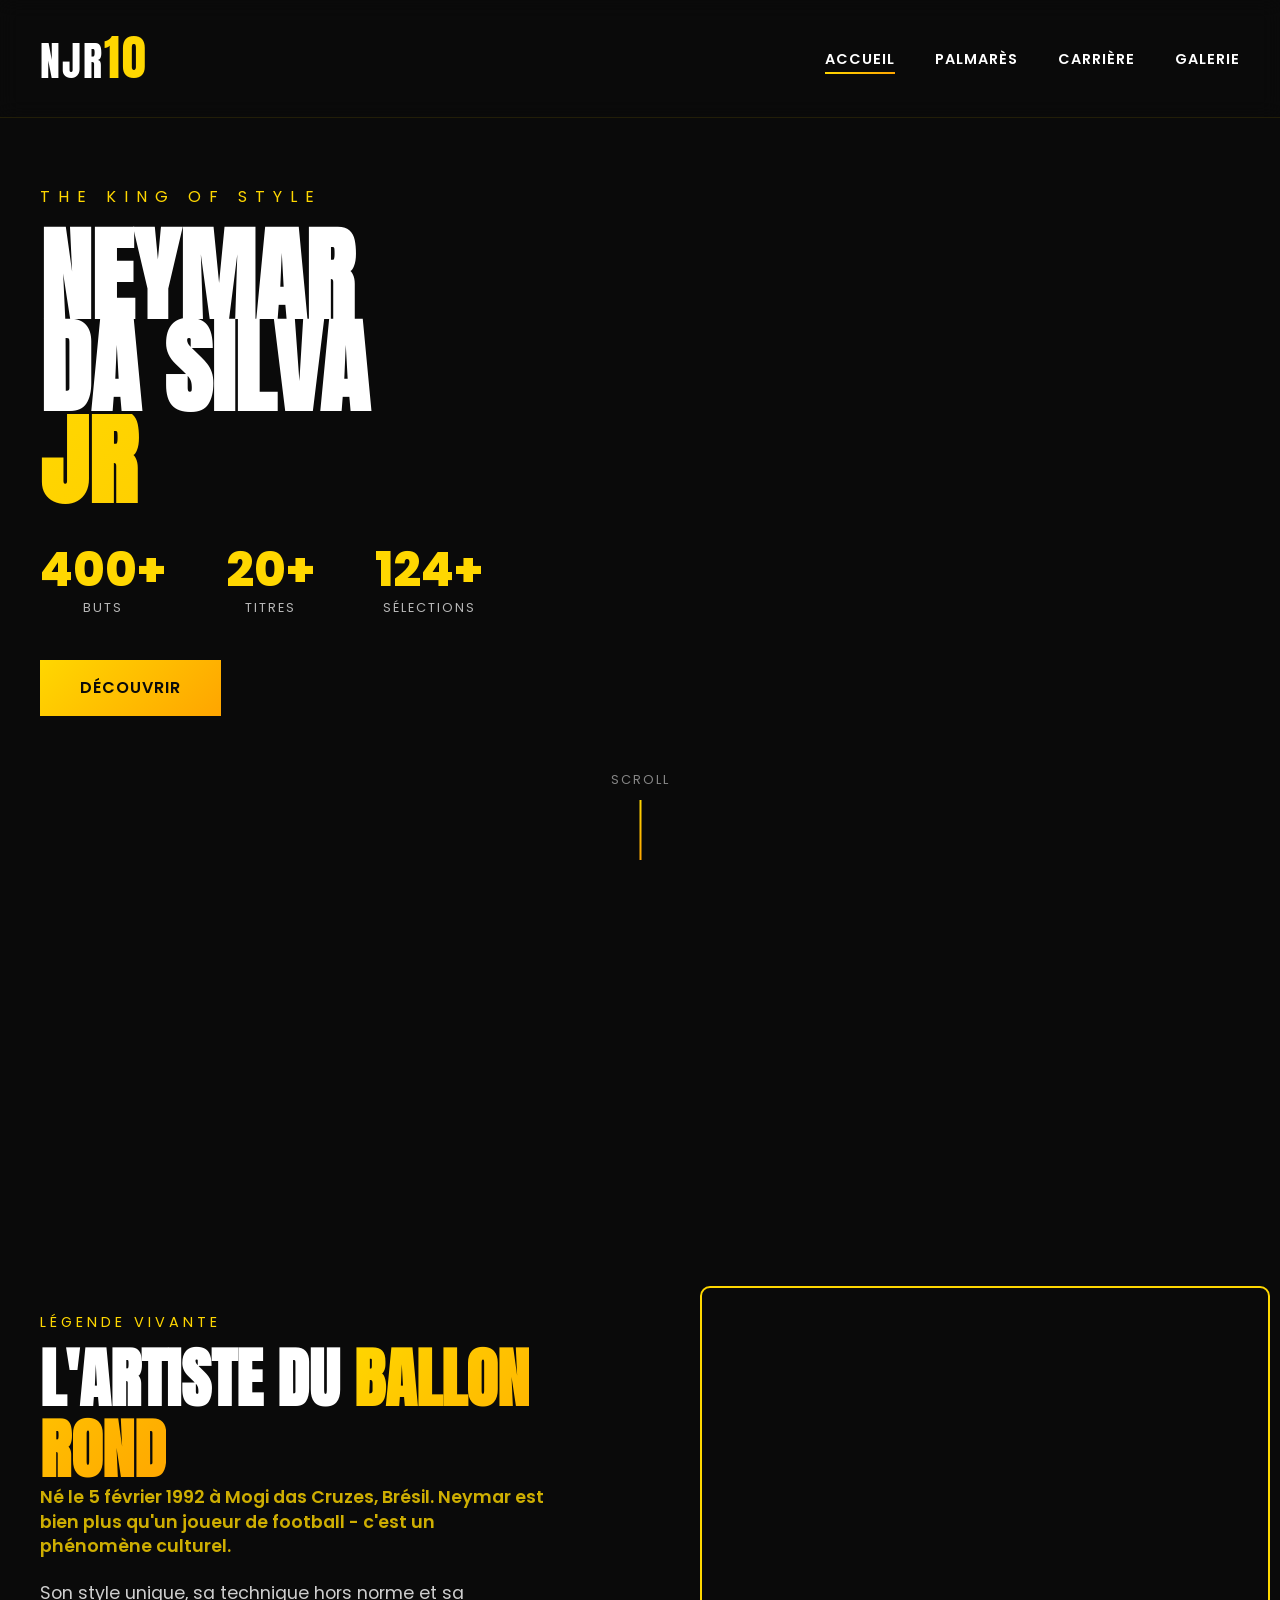
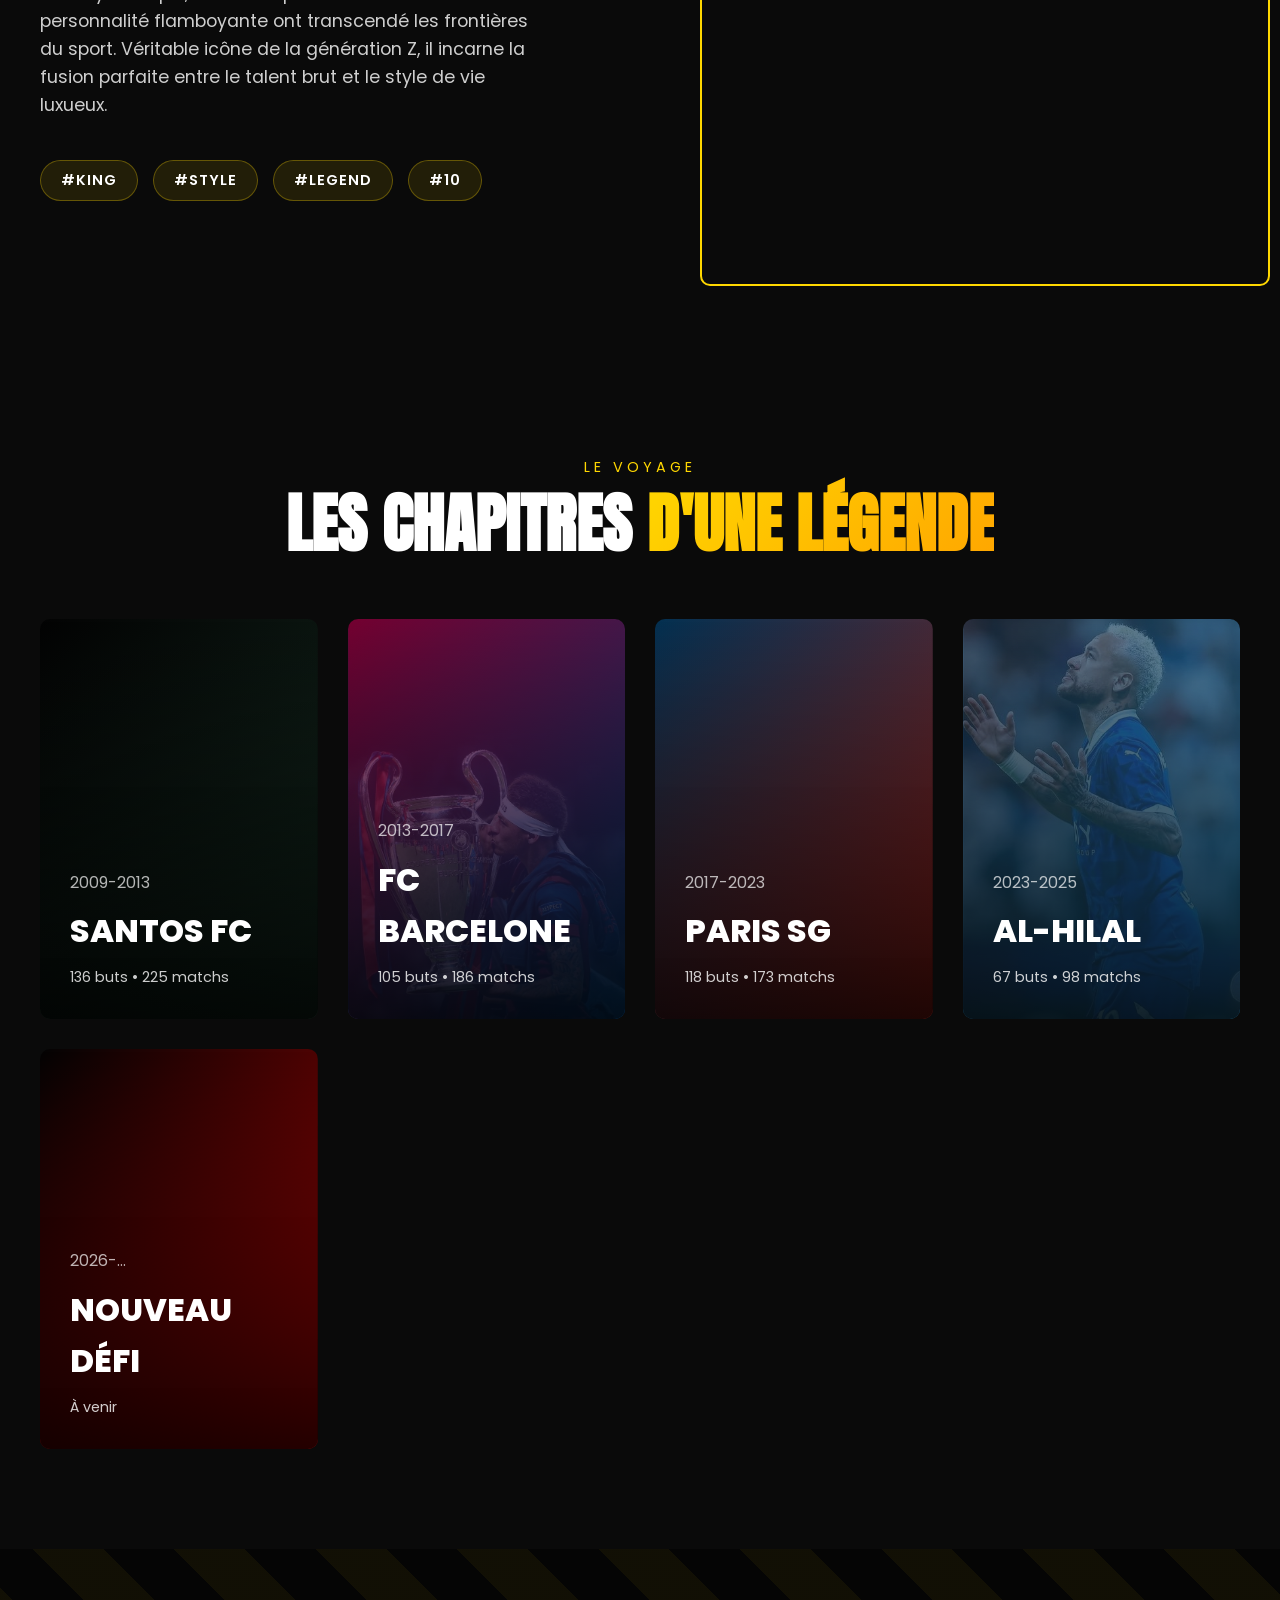
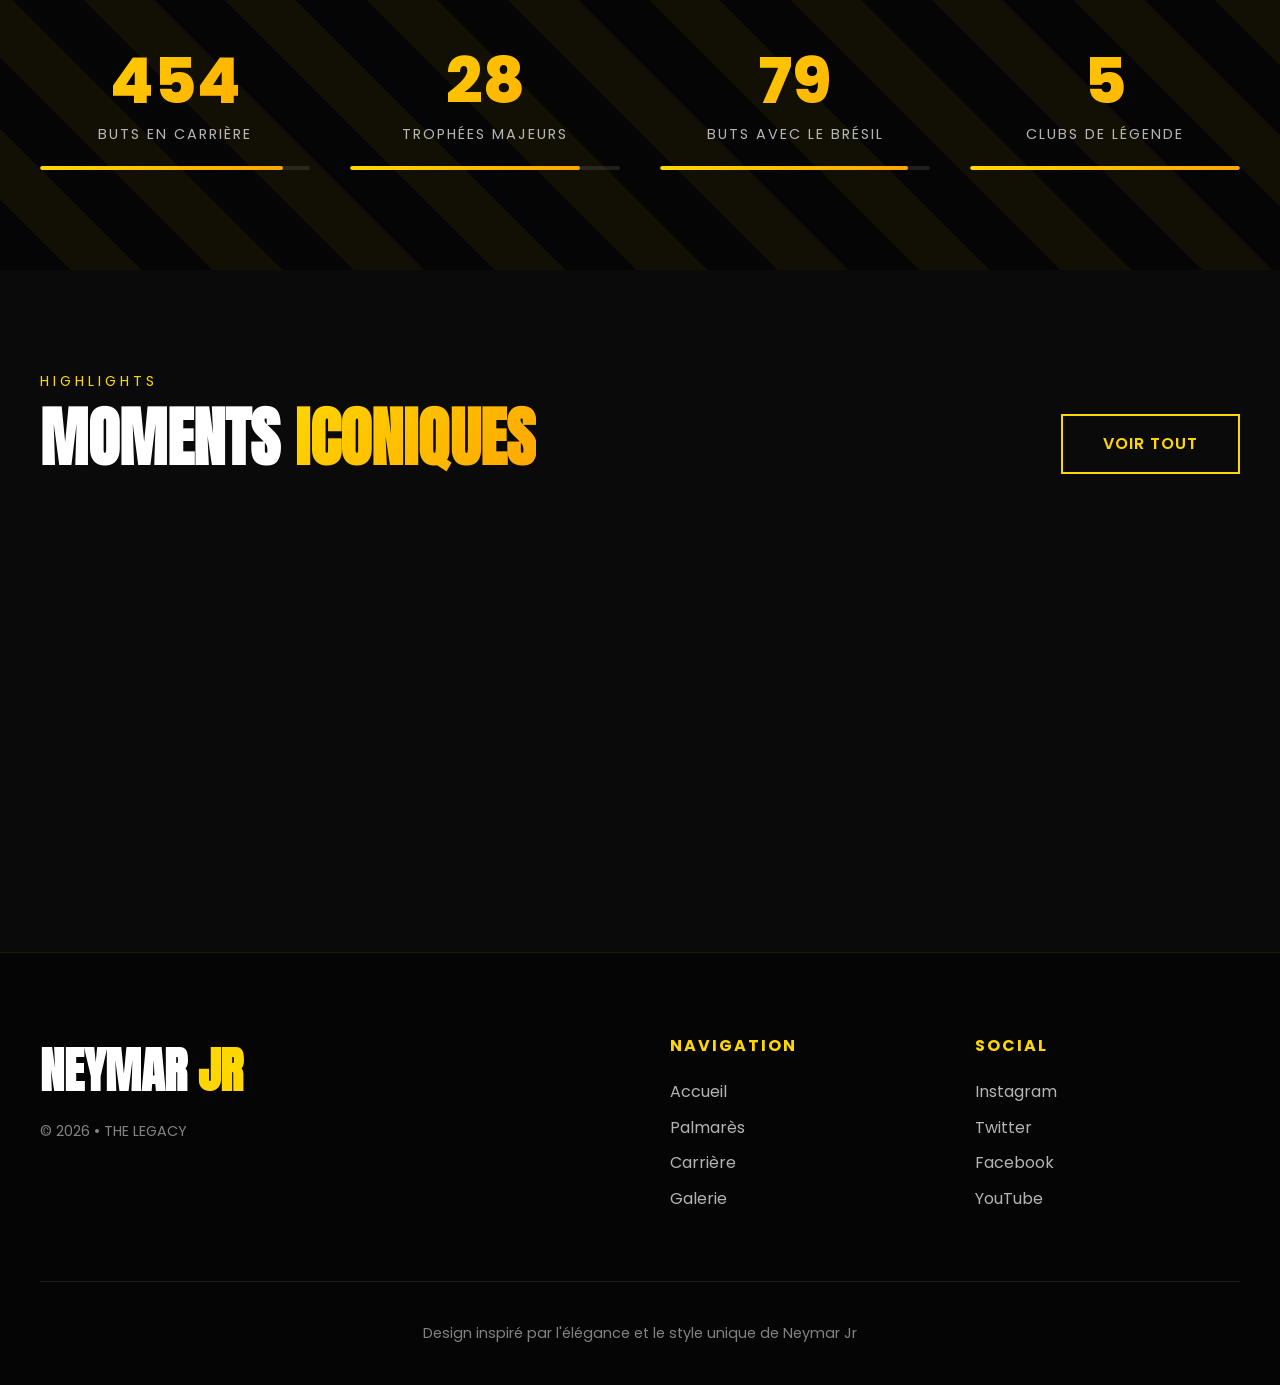
==== index.html @ 522ef713 "Add files via upload" ====
<!DOCTYPE html>
<html lang="fr">
<head>
    <meta charset="UTF-8">
    <meta name="viewport" content="width=device-width, initial-scale=1.0">
    <title>NEYMAR JR • THE LEGACY</title>
    <link rel="stylesheet" href="../css/style.css">
    <link href="https://fonts.googleapis.com/css2?family=Anton&family=Poppins:wght@300;400;600;700;800&display=swap" rel="stylesheet">
</head>
<body>
    <!-- Navigation -->
    <nav class="navbar">
        <div class="nav-container">
            <div class="logo">
                <a href="index.html">NJR<span>10</span></a>
            </div>
            <ul class="nav-menu">
                <li><a href="index.html" class="active">ACCUEIL</a></li>
                <li><a href="palmares.html">PALMARÈS</a></li>
                <li><a href="carriere.html">CARRIÈRE</a></li>
                <li><a href="galerie.html">GALERIE</a></li>
            </ul>
            <div class="menu-btn">
                <span></span>
                <span></span>
                <span></span>
            </div>
        </div>
    </nav>

    <!-- Hero Section -->
    <section class="hero">
        <div class="hero-overlay"></div>
        <!-- CHANGE ICI : mets ton image hero -->
        <div class="hero-image" style="background-image: url('media/neymarpics.jpg');"></div>
        <div class="hero-content">
            <span class="hero-pre-title">THE KING OF STYLE</span>
            <h1 class="hero-title">
                <span class="title-line">NEYMAR</span>
                <span class="title-line">DA SILVA</span>
                <span class="title-line gradient-text">JR</span>
            </h1>
            <div class="hero-stats">
                <div class="hero-stat">
                    <span class="hero-stat-number" data-target="400">0</span>
                    <span class="hero-stat-label">BUTS</span>
                </div>
                <div class="hero-stat">
                    <span class="hero-stat-number" data-target="20">0</span>
                    <span class="hero-stat-label">TITRES</span>
                </div>
                <div class="hero-stat">
                    <span class="hero-stat-number" data-target="124">0</span>
                    <span class="hero-stat-label">SÉLECTIONS</span>
                </div>
            </div>
            <a href="#biographie" class="btn btn-primary">DÉCOUVRIR</a>
        </div>
        <div class="scroll-indicator">
            <span>SCROLL</span>
            <div class="scroll-line"></div>
        </div>
    </section>
    <br></br>
     <br></br>
      <br></br>
       <br></br>
        <br></br>

    <!-- Section Biographie -->
    <section id="biographie" class="section bio-section">
        <div class="container">
            <div class="bio-grid">
                <div class="bio-left">
                    <span class="section-subtitle">LÉGENDE VIVANTE</span>
                    <h2 class="section-title">L'ARTISTE DU <span class="gradient-text">BALLON ROND</span></h2>
                    <div class="bio-text">
                        <p class="highlight-text">Né le 5 février 1992 à Mogi das Cruzes, Brésil. Neymar est bien plus qu'un joueur de football - c'est un phénomène culturel.</p>
                        <p>Son style unique, sa technique hors norme et sa personnalité flamboyante ont transcendé les frontières du sport. Véritable icône de la génération Z, il incarne la fusion parfaite entre le talent brut et le style de vie luxueux.</p>
                    </div>
                    <div class="bio-tags">
                        <span>#KING</span>
                        <span>#STYLE</span>
                        <span>#LEGEND</span>
                        <span>#10</span>
                    </div>
                </div>
                <div class="bio-right">
                    <div class="bio-image-wrapper">
                        <!-- CHANGE ICI : mets ton image bio -->
                        <div class="bio-image" style="background-image: url('media/neytrophé.jpg');"></div>
                        <div class="bio-image-backdrop"></div>
                    </div>
                </div>
            </div>
        </div>
    </section>

    <!-- Section Clubs (mise à jour 2026) -->
    <section class="section clubs-section">
        <div class="container">
            <div class="section-header center">
                <span class="section-subtitle">LE VOYAGE</span>
                <h2 class="section-title">LES CHAPITRES <span class="gradient-text">D'UNE LÉGENDE</span></h2>
            </div>
            <div class="clubs-showcase">
                <!-- Santos (2009-2013) -->
                <div class="club-showcase-item">
                    <div class="club-card-3d">
                        <!-- CHANGE ICI : mets ton image santos -->
                        <div class="club-card-front" style="background-image: linear-gradient(135deg, rgba(0,0,0,0.7), rgba(26,59,43,0.7)), url('media/neysantos.jpg');">
                            <span class="club-year">2009-2013</span>
                            <h3>SANTOS FC</h3>
                            <span class="club-stats">136 buts • 225 matchs</span>
                        </div>
                        <div class="club-card-back">
                            <p>Révélation au Brésil, héritier de Pelé. 6 titres majeurs.</p>
                        </div>
                    </div>
                </div>
                <!-- Barcelone (2013-2017) -->
                <div class="club-showcase-item">
                    <div class="club-card-3d">
                        <!-- CHANGE ICI : mets ton image barca -->
                        <div class="club-card-front" style="background-image: linear-gradient(135deg, rgba(165,0,68,0.7), rgba(0,77,152,0.7)), url('media/neybarca.jpg');">
                            <span class="club-year">2013-2017</span>
                            <h3>FC BARCELONE</h3>
                            <span class="club-stats">105 buts • 186 matchs</span>
                        </div>
                        <div class="club-card-back">
                            <p>Le trio MSN avec Messi et Suárez. Ligue des Champions 2015.</p>
                        </div>
                    </div>
                </div>
                <!-- PSG (2017-2023) -->
                <div class="club-showcase-item">
                    <div class="club-card-3d">
                        <!-- CHANGE ICI : mets ton image psg -->
                        <div class="club-card-front" style="background-image: linear-gradient(135deg, rgba(0,65,112,0.7), rgba(218,41,28,0.7)), url('media/neypsg.jpg');">
                            <span class="club-year">2017-2023</span>
                            <h3>PARIS SG</h3>
                            <span class="club-stats">118 buts • 173 matchs</span>
                        </div>
                        <div class="club-card-back">
                            <p>Recordman de buts du club. 5 titres de champion.</p>
                        </div>
                    </div>
                </div>
                <!-- Al-Hilal (2023-2025) -->
                <div class="club-showcase-item">
                    <div class="club-card-3d">
                        <!-- CHANGE ICI : mets ton image al-hilal -->
                        <div class="club-card-front" style="background-image: linear-gradient(135deg, rgba(30,43,60,0.7), rgba(45,156,219,0.7)), url('media/neyalhilal.jpg');">
                            <span class="club-year">2023-2025</span>
                            <h3>AL-HILAL</h3>
                            <span class="club-stats">67 buts • 98 matchs</span>
                        </div>
                        <div class="club-card-back">
                            <p>Champion d'Arabie Saoudite. Record de passes décisives.</p>
                        </div>
                    </div>
                </div>
                <!-- Nouveau club 2026 (à modifier selon où il est) -->
                <div class="club-showcase-item">
                    <div class="club-card-3d">
                        <!-- CHANGE ICI : mets l'image de son nouveau club -->
                        <div class="club-card-front" style="background-image: linear-gradient(135deg, rgba(0,0,0,0.7), rgba(255,0,0,0.7)), url('media/neySantosmtn.jpg');">
                            <span class="club-year">2026-...</span>
                            <h3>NOUVEAU DÉFI</h3>
                            <span class="club-stats">À venir</span>
                        </div>
                        <div class="club-card-back">
                            <p>Nouveau chapitre dans la légende.</p>
                        </div>
                    </div>
                </div>
            </div>
        </div>
    </section>

    <!-- Section Stats (mise à jour 2026) -->
    <section class="section stats-section">
        <div class="stats-background"></div>
        <div class="container">
            <div class="stats-grid">
                <div class="stats-item">
                    <span class="stats-number">454+</span>
                    <span class="stats-label">BUTS EN CARRIÈRE</span>
                    <div class="stats-progress">
                        <div class="progress-bar" style="width: 90%"></div>
                    </div>
                </div>
                <div class="stats-item">
                    <span class="stats-number">28</span>
                    <span class="stats-label">TROPHÉES MAJEURS</span>
                    <div class="stats-progress">
                        <div class="progress-bar" style="width: 85%"></div>
                    </div>
                </div>
                <div class="stats-item">
                    <span class="stats-number">79</span>
                    <span class="stats-label">BUTS AVEC LE BRÉSIL</span>
                    <div class="stats-progress">
                        <div class="progress-bar" style="width: 92%"></div>
                    </div>
                </div>
                <div class="stats-item">
                    <span class="stats-number">5</span>
                    <span class="stats-label">CLUBS DE LÉGENDE</span>
                    <div class="stats-progress">
                        <div class="progress-bar" style="width: 100%"></div>
                    </div>
                </div>
            </div>
        </div>
    </section>

    <!-- Section Instagram -->
<section class="section instagram-section">
    <div class="container">
        <div class="section-header between">
            <div>
                <span class="section-subtitle">HIGHLIGHTS</span>
                <h2 class="section-title">MOMENTS <span class="gradient-text">ICONIQUES</span></h2>
            </div>
            <a href="#" class="btn btn-outline">VOIR TOUT</a>
        </div>
    </div>
    <div class="instagram-feed">
        <!-- CHANGE ICI : mets tes 4 vidéos -->
        <div class="insta-item">
            <video class="insta-video" loop muted autoplay playsinline>
                <source src="media/neypuskasgoal.mp4" type="video/mp4">
            </video>
            <div class="insta-overlay">
                <span>❤️ 3.2M</span>
            </div>
        </div>
        <div class="insta-item">
            <video class="insta-video" loop muted autoplay playsinline>
                <source src="media/neySantosskills.mp4" type="video/mp4">
            </video>
            <div class="insta-overlay">
                <span>❤️ 4.1M</span>
            </div>
        </div>
        <div class="insta-item">
            <video class="insta-video" loop muted autoplay playsinline>
                <source src="media/neyskill.mp4" type="video/mp4">
            </video>
            <div class="insta-overlay">
                <span>❤️ 2.8M</span>
            </div>
        </div>
        <div class="insta-item">
            <video class="insta-video" loop muted autoplay playsinline>
                <source src="media/neyfin.mp4" type="video/mp4">
            </video>
            <div class="insta-overlay">
                <span>❤️ 5.2M</span>
            </div>
        </div>
    </div>
</section>

    <!-- Footer -->
    <footer class="footer">
        <div class="container">
            <div class="footer-top">
                <div class="footer-logo">
                    <h2>NEYMAR <span>JR</span></h2>
                    <p>© 2026 • THE LEGACY</p>
                </div>
                <div class="footer-links">
                    <div class="footer-col">
                        <h4>NAVIGATION</h4>
                        <ul>
                            <li><a href="index.html">Accueil</a></li>
                            <li><a href="pages/palmares.html">Palmarès</a></li>
                            <li><a href="pages/carriere.html">Carrière</a></li>
                            <li><a href="pages/galerie.html">Galerie</a></li>
                        </ul>
                    </div>
                    <div class="footer-col">
                        <h4>SOCIAL</h4>
                        <ul>
                            <li><a href="https://www.instagram.com/neymarjr/">Instagram</a></li>
                            <li><a href="#">Twitter</a></li>
                            <li><a href="#">Facebook</a></li>
                            <li><a href="#">YouTube</a></li>
                        </ul>
                    </div>
                </div>
            </div>
            <div class="footer-bottom">
                <p>Design inspiré par l'élégance et le style unique de Neymar Jr</p>
            </div>
        </div>
    </footer>

    <script src="../js/script.js"></script>
</body>
</html>
---- css/style.css ----
/* Reset et variables */
* {
    margin: 0;
    padding: 0;
    box-sizing: border-box;
}

:root {
    --primary: #FFD700;
    --primary-dark: #CCB000;
    --secondary: #1a1a1a;
    --dark: #0a0a0a;
    --darker: #050505;
    --light: #ffffff;
    --gray: #2a2a2a;
    --gradient-1: linear-gradient(135deg, #FFD700, #FFA500);
    --gradient-2: linear-gradient(135deg, #667eea, #764ba2);
    --gradient-3: linear-gradient(135deg, #f093fb, #f5576c);
    --font-primary: 'Anton', sans-serif;
    --font-secondary: 'Poppins', sans-serif;
    --transition: all 0.4s cubic-bezier(0.165, 0.84, 0.44, 1);
}

body {
    font-family: var(--font-secondary);
    background: var(--dark);
    color: var(--light);
    line-height: 1.6;
    overflow-x: hidden;
}

/* Navigation */
.navbar {
    position: fixed;
    top: 0;
    width: 100%;
    z-index: 1000;
    padding: 20px 0;
    background: rgba(10, 10, 10, 0.8);
    backdrop-filter: blur(10px);
    border-bottom: 1px solid rgba(255, 215, 0, 0.1);
}

.nav-container {
    max-width: 1400px;
    margin: 0 auto;
    padding: 0 40px;
    display: flex;
    justify-content: space-between;
    align-items: center;
}

.logo a {
    font-family: var(--font-primary);
    font-size: 2.5rem;
    text-decoration: none;
    color: var(--light);
    letter-spacing: 2px;
}

.logo span {
    color: var(--primary);
    font-size: 3rem;
}

.nav-menu {
    display: flex;
    gap: 40px;
    list-style: none;
}

.nav-menu a {
    color: var(--light);
    text-decoration: none;
    font-weight: 600;
    font-size: 0.9rem;
    letter-spacing: 1px;
    position: relative;
    padding: 5px 0;
}

.nav-menu a::before {
    content: '';
    position: absolute;
    bottom: 0;
    left: 0;
    width: 0;
    height: 2px;
    background: var(--gradient-1);
    transition: var(--transition);
}

.nav-menu a:hover::before,
.nav-menu a.active::before {
    width: 100%;
}

.menu-btn {
    display: none;
    flex-direction: column;
    cursor: pointer;
}

.menu-btn span {
    width: 30px;
    height: 3px;
    background: var(--primary);
    margin: 3px 0;
    transition: var(--transition);
}

/* Hero Section */
.hero {
    height: 100vh;
    position: relative;
    overflow: hidden;
}

.hero-overlay {
    position: absolute;
    top: 0;
    left: 0;
    width: 100%;
    height: 100%;
    background: radial-gradient(circle at center, transparent 0%, var(--dark) 100%);
    z-index: 1;
}

.hero-image {
    position: absolute;
    top: 0;
    left: 0;
    width: 100%;
    height: 100%;
    background-size: cover;
    background-position: center;
    animation: zoomIn 20s ease infinite alternate;
}

.hero-content {
    position: relative;
    z-index: 2;
    max-width: 1400px;
    margin: 0 auto;
    padding: 0 40px;
    height: 100%;
    display: flex;
    flex-direction: column;
    justify-content: center;
}

.hero-pre-title {
    font-size: 1rem;
    letter-spacing: 8px;
    text-transform: uppercase;
    color: var(--primary);
    margin-bottom: 20px;
    opacity: 0;
    animation: fadeInUp 1s ease forwards;
}

.hero-title {
    margin-bottom: 40px;
}

.title-line {
    display: block;
    font-family: var(--font-primary);
    font-size: 8vw;
    line-height: 0.9;
    text-transform: uppercase;
    opacity: 0;
    transform: translateY(100px);
    animation: slideUp 0.8s ease forwards;
}

.title-line:nth-child(1) { animation-delay: 0.2s; }
.title-line:nth-child(2) { animation-delay: 0.4s; }
.title-line:nth-child(3) { animation-delay: 0.6s; }

.gradient-text {
    background: var(--gradient-1);
    -webkit-background-clip: text;
    -webkit-text-fill-color: transparent;
    background-clip: text;
}

.hero-stats {
    display: flex;
    gap: 60px;
    margin-bottom: 40px;
    opacity: 0;
    animation: fadeInUp 1s ease 0.8s forwards;
}

.hero-stat {
    text-align: center;
}

.hero-stat-number {
    display: block;
    font-size: 3rem;
    font-weight: 800;
    color: var(--primary);
    line-height: 1;
}

.hero-stat-label {
    font-size: 0.8rem;
    letter-spacing: 2px;
    opacity: 0.7;
}

.btn {
    display: inline-block;
    padding: 15px 40px;
    text-decoration: none;
    font-weight: 600;
    letter-spacing: 1px;
    transition: var(--transition);
    position: relative;
    overflow: hidden;
    border: none;
    cursor: pointer;
    opacity: 0;
    animation: fadeInUp 1s ease 1s forwards;
}

.btn-primary {
    background: var(--gradient-1);
    color: var(--dark);
    width: fit-content;
}

.btn-primary:hover {
    transform: translateY(-3px);
    box-shadow: 0 20px 40px rgba(255, 215, 0, 0.3);
}

.btn-outline {
    border: 2px solid var(--primary);
    color: var(--primary);
    background: transparent;
}

.btn-outline:hover {
    background: var(--primary);
    color: var(--dark);
}

.scroll-indicator {
    position: absolute;
    bottom: 40px;
    left: 50%;
    transform: translateX(-50%);
    z-index: 2;
    text-align: center;
}

.scroll-indicator span {
    display: block;
    font-size: 0.8rem;
    letter-spacing: 2px;
    margin-bottom: 10px;
    opacity: 0.5;
}

.scroll-line {
    width: 2px;
    height: 60px;
    background: var(--gradient-1);
    margin: 0 auto;
    animation: scrollDown 2s ease infinite;
}

/* Sections générales */
.section {
    padding: 100px 0;
    position: relative;
}

.container {
    max-width: 1400px;
    margin: 0 auto;
    padding: 0 40px;
}

.section-header {
    margin-bottom: 60px;
}

.section-header.center {
    text-align: center;
}

.section-header.between {
    display: flex;
    justify-content: space-between;
    align-items: flex-end;
}

.section-subtitle {
    display: block;
    font-size: 0.9rem;
    letter-spacing: 4px;
    text-transform: uppercase;
    color: var(--primary);
    margin-bottom: 10px;
}

.section-title {
    font-family: var(--font-primary);
    font-size: 4rem;
    line-height: 1.1;
    text-transform: uppercase;
}

/* Bio Section */
.bio-grid {
    display: grid;
    grid-template-columns: 1fr 1fr;
    gap: 60px;
    align-items: center;
}

.bio-left {
    padding-right: 60px;
}

.highlight-text {
    font-size: 1.5rem;
    font-weight: 600;
    color: var(--primary);
    margin-bottom: 30px;
    line-height: 1.4;
}

.bio-text p {
    margin-bottom: 20px;
    opacity: 0.8;
    font-size: 1.1rem;
}

.bio-tags {
    display: flex;
    gap: 15px;
    margin-top: 40px;
    flex-wrap: wrap;
}

.bio-tags span {
    padding: 8px 20px;
    background: rgba(255, 215, 0, 0.1);
    border: 1px solid rgba(255, 215, 0, 0.3);
    border-radius: 30px;
    font-size: 0.9rem;
    font-weight: 600;
    letter-spacing: 1px;
    transition: var(--transition);
}

.bio-tags span:hover {
    background: var(--primary);
    color: var(--dark);
    transform: translateY(-3px);
}

.bio-image-wrapper {
    position: relative;
}

.bio-image {
    width: 100%;
    height: 600px;
    background-size: cover;
    background-position: center;
    position: relative;
    z-index: 2;
    border-radius: 10px;
    overflow: hidden;
    filter: grayscale(100%);
    transition: var(--transition);
}

.bio-image:hover {
    filter: grayscale(0%);
    transform: scale(1.05);
}

.bio-image-backdrop {
    position: absolute;
    top: 30px;
    left: 30px;
    width: 100%;
    height: 100%;
    border: 2px solid var(--primary);
    border-radius: 10px;
    z-index: 1;
    transition: var(--transition);
}

.bio-image-wrapper:hover .bio-image-backdrop {
    top: 20px;
    left: 20px;
}

/* Clubs Showcase */
.clubs-showcase {
    display: grid;
    grid-template-columns: repeat(4, 1fr);
    gap: 30px;
}

.club-showcase-item {
    perspective: 1500px;
}

.club-card-3d {
    position: relative;
    width: 100%;
    height: 400px;
    transform-style: preserve-3d;
    transition: transform 0.8s;
    cursor: pointer;
}

.club-showcase-item:hover .club-card-3d {
    transform: rotateY(180deg);
}

.club-card-front,
.club-card-back {
    position: absolute;
    width: 100%;
    height: 100%;
    backface-visibility: hidden;
    border-radius: 10px;
    padding: 30px;
    display: flex;
    flex-direction: column;
    justify-content: flex-end;
}

.club-card-front {
    background-size: cover !important;
    background-position: center !important;
    color: var(--light);
}

.club-card-front::before {
    content: '';
    position: absolute;
    top: 0;
    left: 0;
    width: 100%;
    height: 100%;
    background: linear-gradient(to top, rgba(0,0,0,0.8), transparent);
    border-radius: 10px;
}

.club-year {
    position: relative;
    z-index: 1;
    font-size: 1rem;
    opacity: 0.7;
    margin-bottom: 10px;
}

.club-card-front h3 {
    position: relative;
    z-index: 1;
    font-size: 2rem;
    font-weight: 800;
    margin-bottom: 10px;
}

.club-stats {
    position: relative;
    z-index: 1;
    font-size: 0.9rem;
    opacity: 0.8;
}

.club-card-back {
    background: var(--gradient-1);
    color: var(--dark);
    transform: rotateY(180deg);
    justify-content: center;
    align-items: center;
    text-align: center;
    font-weight: 600;
}

/* Stats Section */
.stats-section {
    background: var(--darker);
    position: relative;
    overflow: hidden;
}

.stats-background {
    position: absolute;
    top: 0;
    left: 0;
    width: 100%;
    height: 100%;
    background: repeating-linear-gradient(
        45deg,
        transparent,
        transparent 50px,
        rgba(255, 215, 0, 0.05) 50px,
        rgba(255, 215, 0, 0.05) 100px
    );
    animation: moveBg 30s linear infinite;
}

.stats-grid {
    position: relative;
    z-index: 2;
    display: grid;
    grid-template-columns: repeat(4, 1fr);
    gap: 40px;
}

.stats-item {
    text-align: center;
}

.stats-number {
    display: block;
    font-size: 4rem;
    font-weight: 800;
    background: var(--gradient-1);
    -webkit-background-clip: text;
    -webkit-text-fill-color: transparent;
    background-clip: text;
    line-height: 1;
    margin-bottom: 10px;
}

.stats-label {
    font-size: 0.9rem;
    letter-spacing: 2px;
    opacity: 0.7;
    display: block;
    margin-bottom: 20px;
}

.stats-progress {
    width: 100%;
    height: 4px;
    background: rgba(255, 255, 255, 0.1);
    border-radius: 2px;
    overflow: hidden;
}

.progress-bar {
    height: 100%;
    background: var(--gradient-1);
    border-radius: 2px;
    position: relative;
    animation: progressLoad 2s ease-out;
}

/* Instagram Feed */
.instagram-feed {
    display: grid;
    grid-template-columns: repeat(4, 1fr);
    gap: 2px;
    margin-top: 40px;
}

.insta-item {
    position: relative;
    aspect-ratio: 1;
    overflow: hidden;
}

.insta-image {
    width: 100%;
    height: 100%;
    background-size: cover;
    background-position: center;
    transition: var(--transition);
}

.insta-overlay {
    position: absolute;
    top: 0;
    left: 0;
    width: 100%;
    height: 100%;
    background: rgba(0, 0, 0, 0.5);
    display: flex;
    align-items: center;
    justify-content: center;
    opacity: 0;
    transition: var(--transition);
}

.insta-overlay span {
    color: var(--light);
    font-size: 1.2rem;
    font-weight: 600;
    transform: translateY(20px);
    transition: var(--transition);
}

.insta-item:hover .insta-image {
    transform: scale(1.1);
}

.insta-item:hover .insta-overlay {
    opacity: 1;
}

.insta-item:hover .insta-overlay span {
    transform: translateY(0);
}

/* Footer */
.footer {
    background: var(--darker);
    border-top: 1px solid rgba(255, 215, 0, 0.1);
    padding: 80px 0 40px;
}

.footer-top {
    display: grid;
    grid-template-columns: 1fr 1fr;
    gap: 60px;
    margin-bottom: 60px;
}

.footer-logo h2 {
    font-family: var(--font-primary);
    font-size: 3rem;
    margin-bottom: 10px;
}

.footer-logo span {
    color: var(--primary);
}

.footer-logo p {
    opacity: 0.5;
    font-size: 0.9rem;
}

.footer-links {
    display: grid;
    grid-template-columns: repeat(2, 1fr);
    gap: 40px;
}

.footer-col h4 {
    color: var(--primary);
    margin-bottom: 20px;
    font-size: 1rem;
    letter-spacing: 2px;
}

.footer-col ul {
    list-style: none;
}

.footer-col li {
    margin-bottom: 10px;
}

.footer-col a {
    color: var(--light);
    text-decoration: none;
    opacity: 0.7;
    transition: var(--transition);
}

.footer-col a:hover {
    opacity: 1;
    color: var(--primary);
    padding-left: 10px;
}

.footer-bottom {
    text-align: center;
    padding-top: 40px;
    border-top: 1px solid rgba(255, 255, 255, 0.1);
}

.footer-bottom p {
    opacity: 0.5;
    font-size: 0.9rem;
}

/* Animations */
@keyframes fadeInUp {
    from {
        opacity: 0;
        transform: translateY(30px);
    }
    to {
        opacity: 1;
        transform: translateY(0);
    }
}

@keyframes slideUp {
    from {
        opacity: 0;
        transform: translateY(100px);
    }
    to {
        opacity: 1;
        transform: translateY(0);
    }
}

@keyframes scrollDown {
    0% {
        transform: scaleY(0);
        transform-origin: top;
    }
    50% {
        transform: scaleY(1);
        transform-origin: top;
    }
    50.1% {
        transform-origin: bottom;
    }
    100% {
        transform: scaleY(0);
        transform-origin: bottom;
    }
}

@keyframes moveBg {
    0% {
        transform: translate(0, 0);
    }
    100% {
        transform: translate(50px, 50px);
    }
}

@keyframes progressLoad {
    from {
        width: 0;
    }
    to {
        width: attr(style);
    }
}

@keyframes zoomIn {
    from {
        transform: scale(1);
    }
    to {
        transform: scale(1.1);
    }
}

/* Responsive */
@media (max-width: 1200px) {
    .section-title {
        font-size: 3rem;
    }
    
    .clubs-showcase {
        grid-template-columns: repeat(2, 1fr);
    }
    
    .stats-grid {
        grid-template-columns: repeat(2, 1fr);
    }
    
    .instagram-feed {
        grid-template-columns: repeat(2, 1fr);
    }
}

@media (max-width: 768px) {
    .menu-btn {
        display: flex;
    }
    
    .nav-menu {
        position: fixed;
        top: 80px;
        left: -100%;
        width: 100%;
        height: calc(100vh - 80px);
        background: var(--dark);
        flex-direction: column;
        justify-content: center;
        align-items: center;
        transition: var(--transition);
    }
    
    .nav-menu.active {
        left: 0;
    }
    
    .hero-title {
        font-size: 6vw;
    }
    
    .bio-grid {
        grid-template-columns: 1fr;
    }
    
    .footer-top {
        grid-template-columns: 1fr;
    }
}

@media (max-width: 480px) {
    .clubs-showcase {
        grid-template-columns: 1fr;
    }
    
    .stats-grid {
        grid-template-columns: 1fr;
    }
    
    .instagram-feed {
        grid-template-columns: 1fr;
    }
}

/* Styles pour les vidéos Instagram */
.insta-video {
    width: 100%;
    height: 100%;
    object-fit: cover;
    transition: var(--transition);
}

.insta-item:hover .insta-video {
    transform: scale(1.1);
}
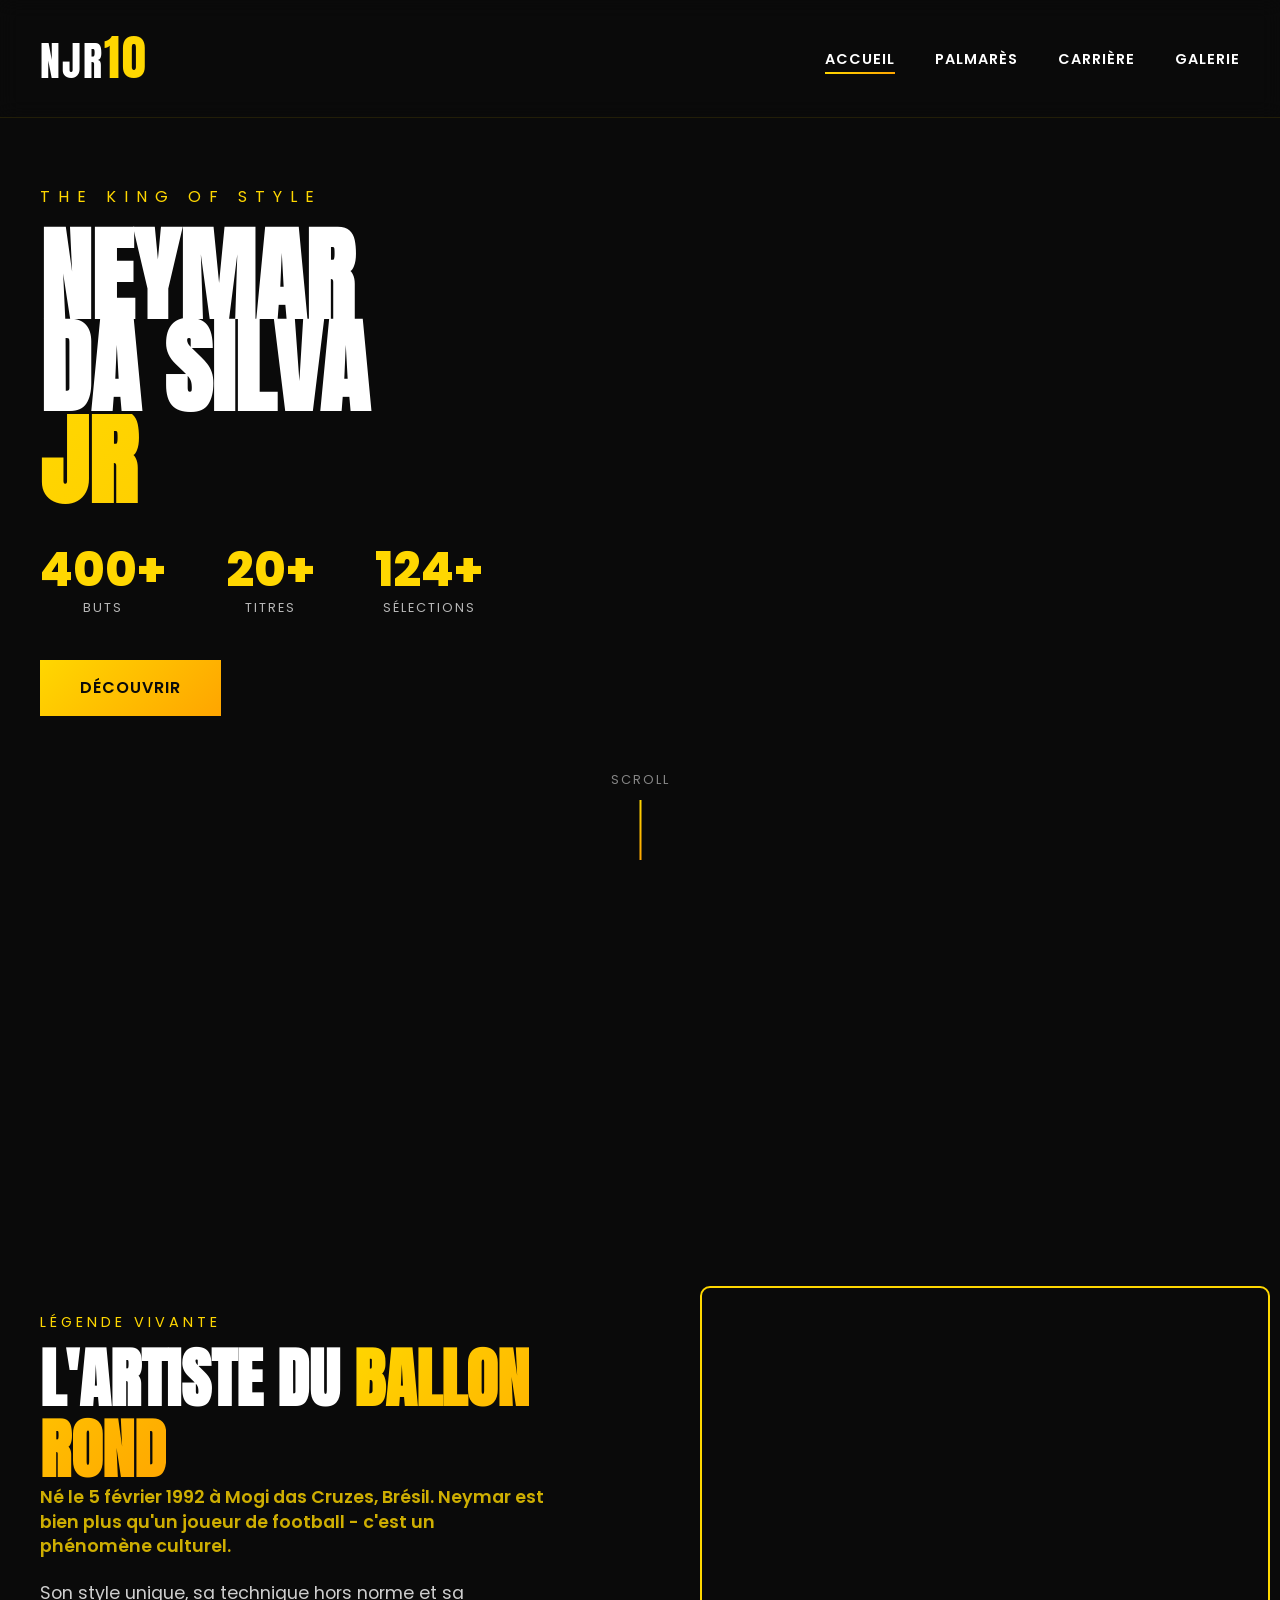
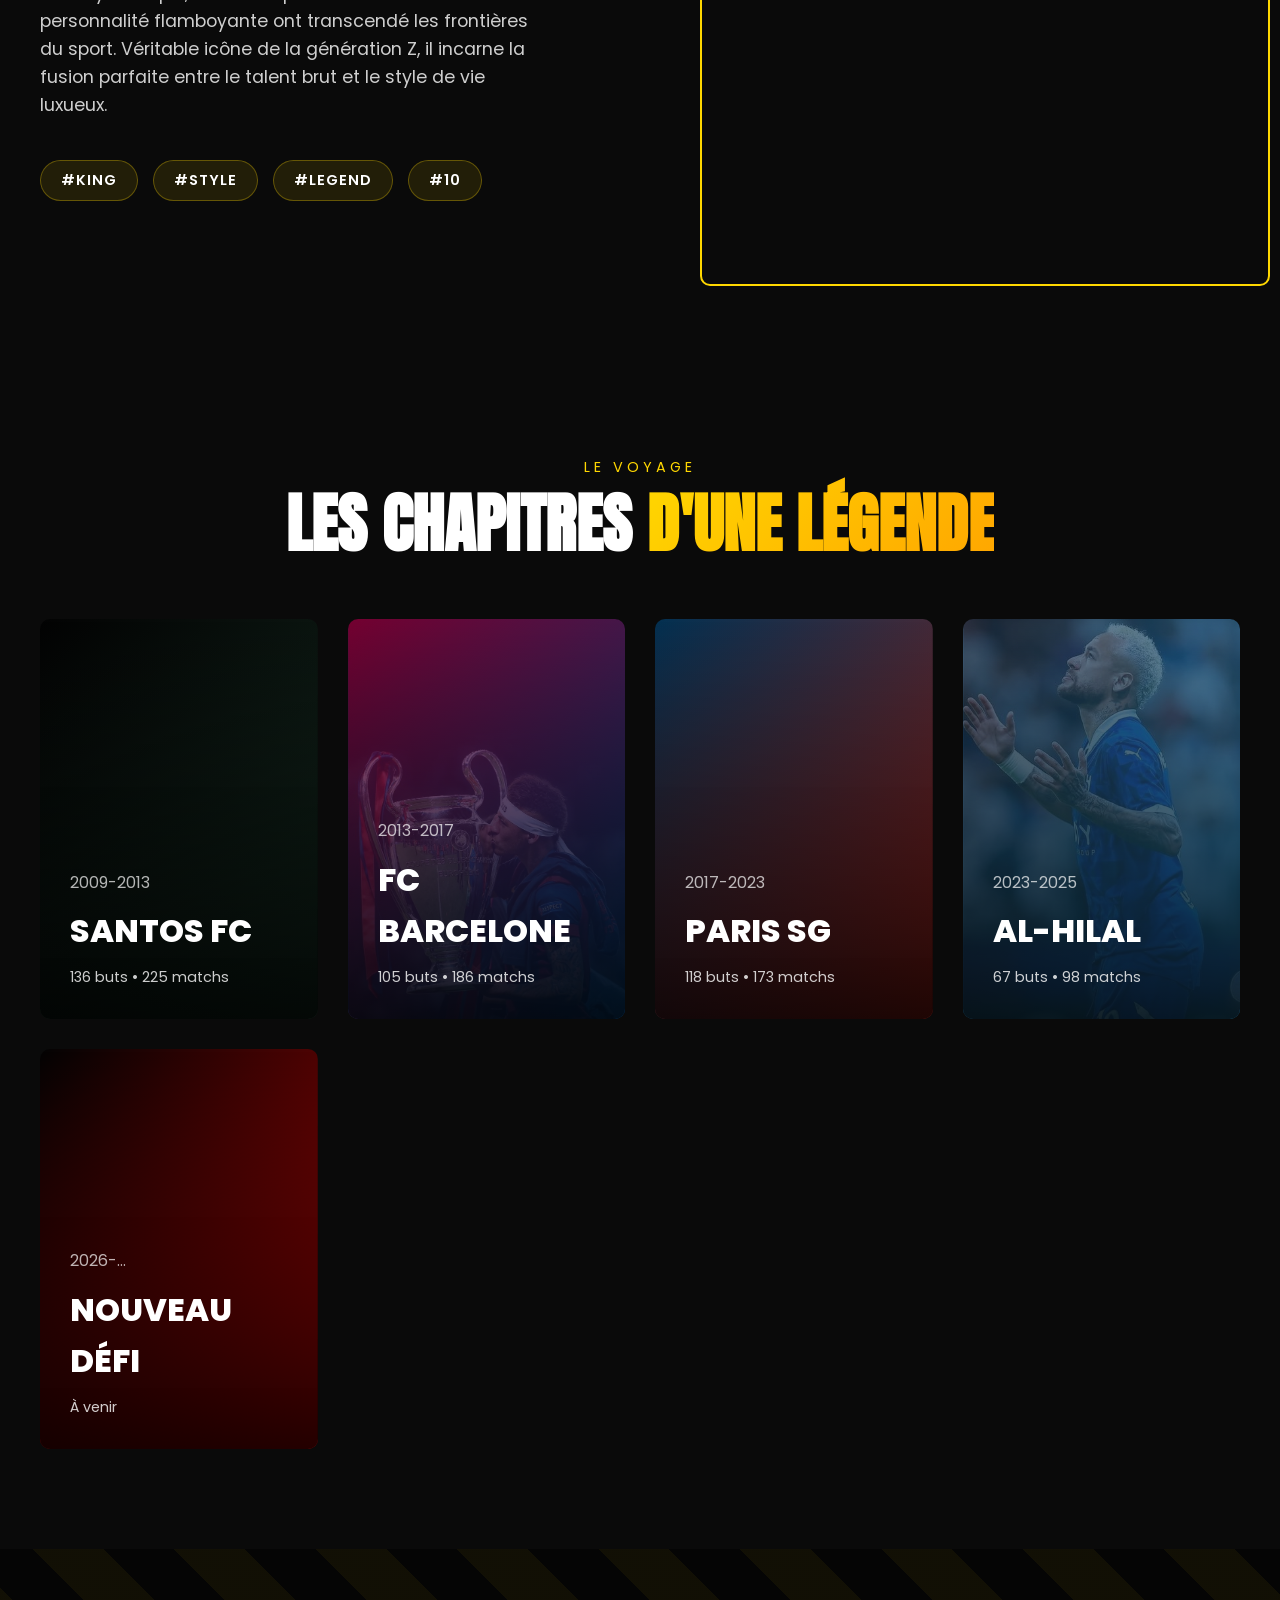
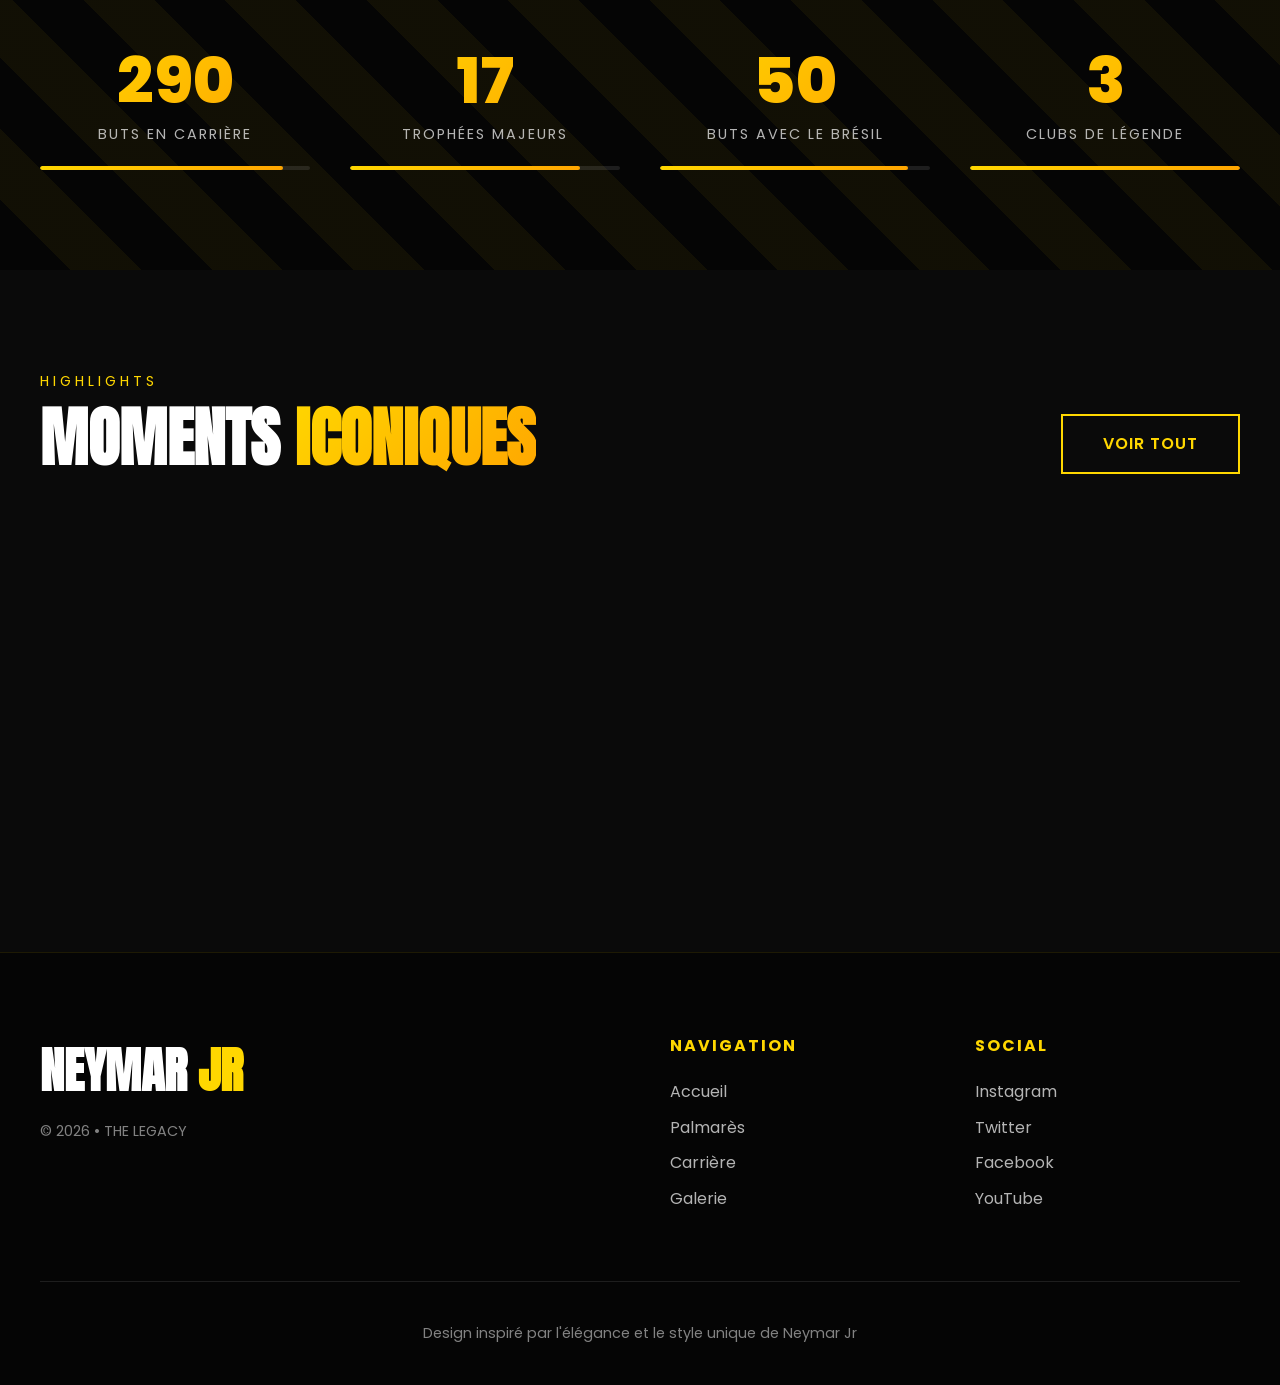
==== commit 7ef4bfff: "index.html" ====
--- a/index.html
+++ b/index.html
@@ -4,7 +4,7 @@
     <meta charset="UTF-8">
     <meta name="viewport" content="width=device-width, initial-scale=1.0">
     <title>NEYMAR JR • THE LEGACY</title>
-    <link rel="stylesheet" href="../css/style.css">
+    <link rel="stylesheet" href="css/style.css">
     <link href="https://fonts.googleapis.com/css2?family=Anton&family=Poppins:wght@300;400;600;700;800&display=swap" rel="stylesheet">
 </head>
 <body>
@@ -298,6 +298,6 @@
         </div>
     </footer>
 
-    <script src="../js/script.js"></script>
+    <script src="js/script.js"></script>
 </body>
-</html>+</html>
